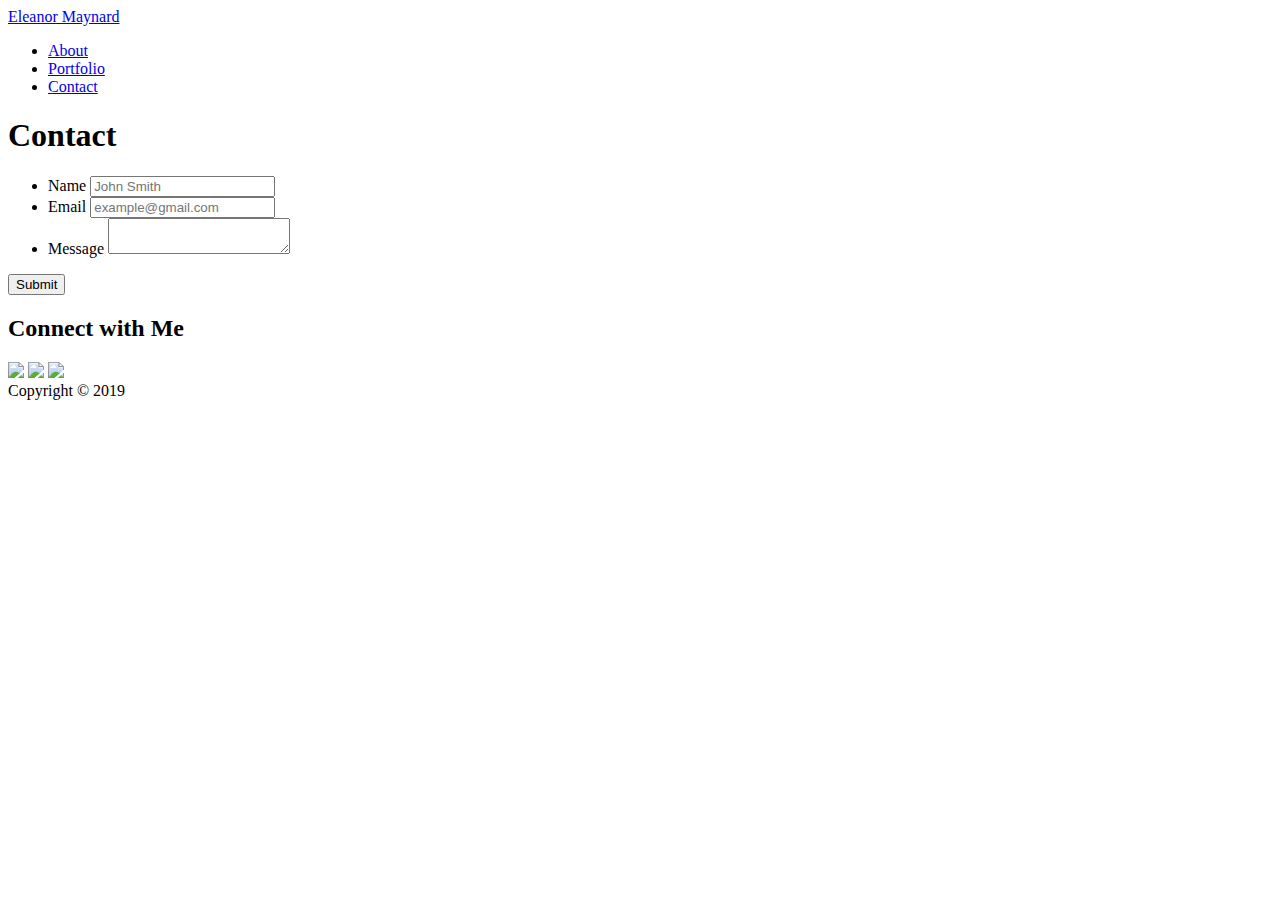
==== contact.html @ 2894cd6c "Updates" ====
<!DOCTYPE html>
<html lang="en-us">

<head>
  <meta charset="UTF-8">
  <meta name="viewport" content="width=device-width, initial-scale=1">
  <title>Contact | Eleanor Maynard</title>
  <link rel="stylesheet" type="text/css" href="assets/css/style.css">

</head>

<body>

<header>
  <div class="wrapper">
    <a href="#" id="logo">Eleanor Maynard</a>

    <nav>
      <ul>
        <li><a href="index.html">About</a></li>
        <li><a href="portfolio.html">Portfolio</a></li>
        <li><a href="contact.html">Contact</a></li>
      </ul>
    </nav>
  </div>
</header>

<div id="container" class="wrapper">
  <div id="content" class="module">
    <h1>Contact</h1>
  
    <form id="contact-form">
        <ul>
          <li>
            <label for="name">Name</label>
            <input type="text" id="name" name="name" placeholder="John Smith" required="required">
          </li>
          <li>
            <label for="email">Email</label>
            <input type="email" id="email" name="email" placeholder="example@gmail.com" required="required">
          </li>
          <li>
            <label for="message">Message</label>
            <textarea id="message" name="message" required="required"></textarea>
          </li>
        </ul>
        <input type="submit">
      </form>

  </div>

  <div id="social" class="module">
    <h2>Connect with Me</h2>

    <a href="#"><img src="assets/images/iconfinder_1_Facebook_colored_svg_copy_5296499 (1).png"></a>
    <a href="#"><img src="assets/images/iconfinder_1_Linkedin_unofficial_colored_svg_5296501.png"></a>
    <a href="#"><img src="assets/images/iconfinder_Github_1298743.png"></a>
  </div>
</div>
  <footer> Copyright &copy; 2019 </footer>
    
</body>
</html>
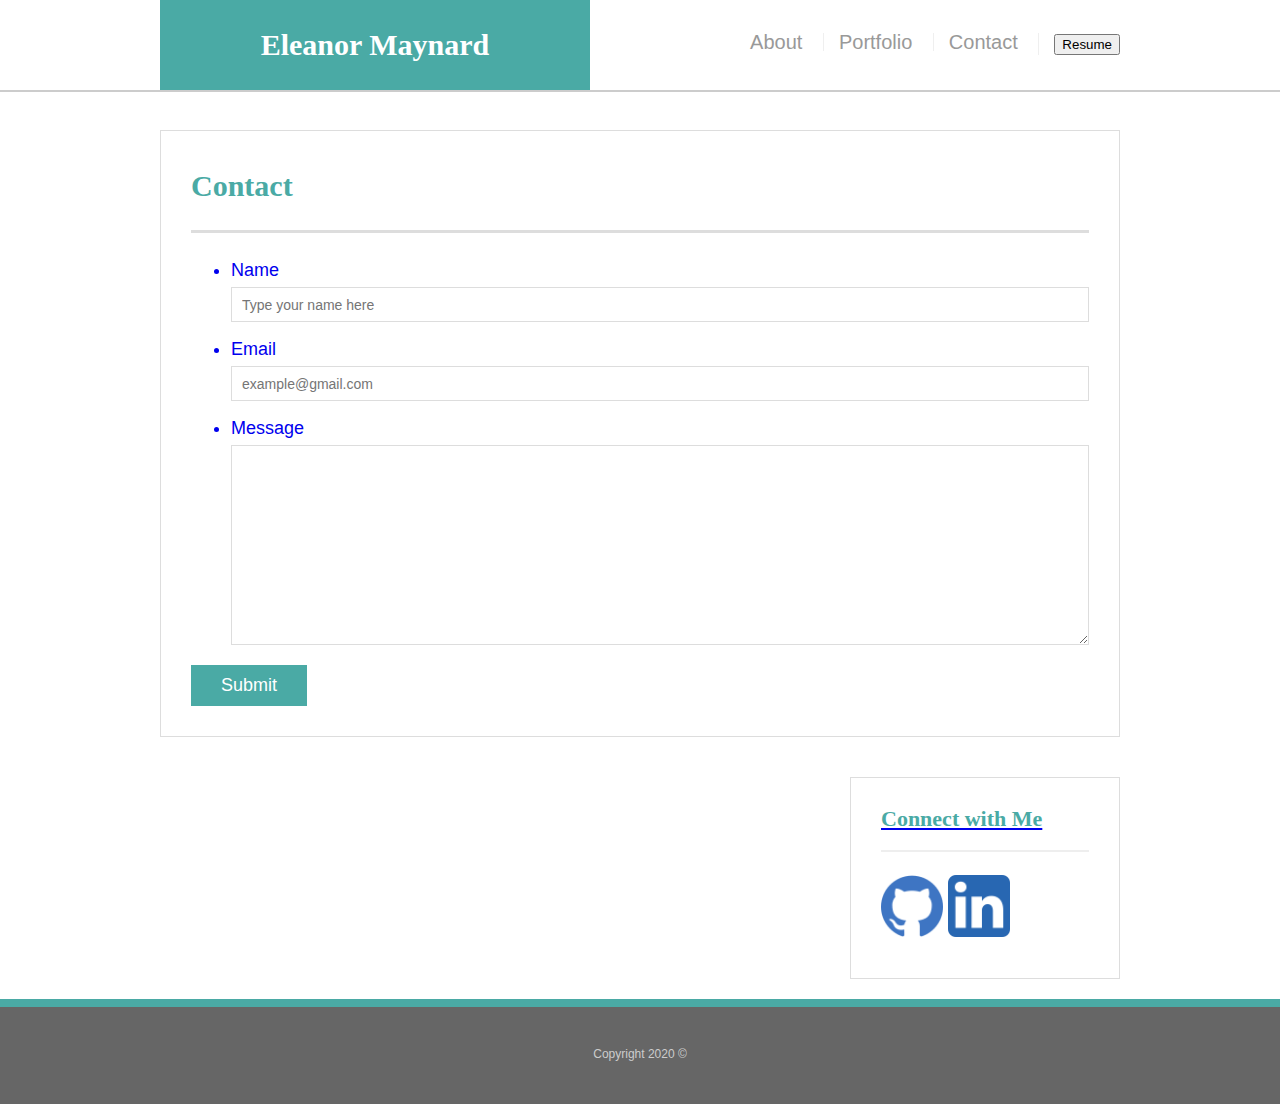
==== commit 83406f22: "Add files via upload" ====
--- a/contact.html
+++ b/contact.html
@@ -1,39 +1,41 @@
-<!DOCTYPE html>
+<!doctype html>
 <html lang="en-us">
 
 <head>
   <meta charset="UTF-8">
-  <meta name="viewport" content="width=device-width, initial-scale=1">
-  <title>Contact | Eleanor Maynard</title>
-  <link rel="stylesheet" type="text/css" href="assets/css/style.css">
+  <meta name="viewport" content="width=device-width, initial-scale=1.0">
+  <meta http-equiv="X-UA-Compatible" content="ie=edge">
+  <title>Contact</title>
+  <link rel="stylesheet" type="text/css" href="Assets/CSS/style.css">
+  <link rel="stylesheet" href="https://stackpath.bootstrapcdn.com/bootstrap/4.4.1/css/bootstrap.min.css" integrity="sha384-Vkoo8x4CGsO3+Hhxv8T/Q5PaXtkKtu6ug5TOeNV6gBiFeWPGFN9MuhOf23Q9Ifjh"><crossorigin="anonymous">
+  <link rel="stylesheet" href="https://stackpath.bootstrapcdn.com/font-awesome/4.7.0/css/font-awesome.min.css">
 
 </head>
 
 <body>
 
-<header>
-  <div class="wrapper">
-    <a href="#" id="logo">Eleanor Maynard</a>
+  <header id="masthead">
+    <div class="container">
+      <a href="#" id="logo">Eleanor Maynard</a>
+      <nav>
+        <a href="index.html">About</a>
+        <a href="portfolio.html">Portfolio</a>
+        <a href="contact.html">Contact</a>
+        <a href="Assets/Resume/EM_Resume.pdf" class="myButton" download="Resume">
+          <button>Resume</button>
+      </nav>
+    </div>
+  </header>
 
-    <nav>
-      <ul>
-        <li><a href="index.html">About</a></li>
-        <li><a href="portfolio.html">Portfolio</a></li>
-        <li><a href="contact.html">Contact</a></li>
-      </ul>
-    </nav>
-  </div>
-</header>
+  <div id="main-container" class="container">
+    <section class="main-section">
+      <h1>Contact</h1>
 
-<div id="container" class="wrapper">
-  <div id="content" class="module">
-    <h1>Contact</h1>
-  
-    <form id="contact-form">
+      <form id="contact-form">
         <ul>
           <li>
             <label for="name">Name</label>
-            <input type="text" id="name" name="name" placeholder="John Smith" required="required">
+            <input type="text" id="name" name="name" placeholder="Type your name here" required="required">
           </li>
           <li>
             <label for="email">Email</label>
@@ -47,17 +49,24 @@
         <input type="submit">
       </form>
 
+    </section>
+
+    <section class="sidebar">
+      <div id="connect">
+        <h2>Connect with Me</h2>
+
+        <a href="https://github.com/EMaynard802"><img src="Assets/Images/iconfinder_Github_1298743.png" class="social" alt="Github"></a>
+        <a href="https://www.linkedin.com/in/eleanor-m-a33a6a5/"><img src="Assets/Images/iconfinder_1_Linkedin_unofficial_colored_svg_5296501.png" class="social" alt="LinkedIn"></a>
+
+      </div>
+    </section>
   </div>
 
-  <div id="social" class="module">
-    <h2>Connect with Me</h2>
+  <footer>
+    <div class="container">
+      Copyright 2020 &copy;
+    </div>
+  </footer>
+</body>
 
-    <a href="#"><img src="assets/images/iconfinder_1_Facebook_colored_svg_copy_5296499 (1).png"></a>
-    <a href="#"><img src="assets/images/iconfinder_1_Linkedin_unofficial_colored_svg_5296501.png"></a>
-    <a href="#"><img src="assets/images/iconfinder_Github_1298743.png"></a>
-  </div>
-</div>
-  <footer> Copyright &copy; 2019 </footer>
-    
-</body>
-</html>+</html>
--- a/Assets/CSS/style.css
+++ b/Assets/CSS/style.css
@@ -0,0 +1,308 @@
+body {
+    font-family: Arial, "Helvetica Neue", Helvetica, sans-serif;
+    font-size: 18px;
+    line-height: 34px;
+    color: #777;
+    background: url("../images/concrete_seamless.png");
+  }
+  
+  * {
+    box-sizing: border-box;
+    margin: 0;
+  }
+  
+  
+   .wrapper {
+    height: auto !important;
+    height: 100%;
+    min-height: 100%;
+    margin: 0 auto -105px;
+  }
+  
+  footer,
+  .push {
+    height: 105px;
+  }
+
+  
+  #logo:hover,
+  input[type=submit]:hover {
+    background: #5e7f7e;
+  }
+
+  .navbar-fixed-top {height: 150px;}
+  .navbar-brand img {height: 150px;}
+
+  nav .navbar-nav li{
+    color:#777777 !important;
+    font-size: 20px;
+    font-family: Arial, Helvetica, sans-serif;
+    
+    }
+  
+  
+  nav a:hover {
+    color: #5e7f7e !important;
+  }
+  
+  .social:hover {
+    cursor: pointer;
+    opacity: 0.8;
+  }
+  
+  
+  .container {
+    width: 100%;
+    max-width: 960px;
+    margin: 0 auto;
+    clear: both;
+  }
+  
+  h1,
+  h2,
+  h3,
+  p {
+    margin-bottom: 20px;
+  }
+  
+  p:last-child {
+    margin-bottom: 0;
+  }
+  
+  h1,
+  h2,
+  h3 {
+    font-family: Georgia, Times, "Times New Roman", serif;
+    font-weight: 700;
+    color: #4aaaa5;
+  }
+  
+  h1 {
+    padding-bottom: 20px;
+    font-size: 30px;
+    line-height: 49px;
+    border-bottom: 3px solid #ddd;
+  }
+  
+  h2,
+  h3 {
+    font-size: 22px;
+
+  }
+  
+  /* header */
+  
+  #masthead {
+    position: fixed;
+    z-index: 99;
+    width: 100%;
+    margin: 0 0 30px;
+    overflow: auto;
+    color: #fff;
+    background: #fff;
+    border-bottom: 2px solid #ccc;
+  }
+  
+  #logo {
+    float: left;
+    width: 430px;
+    height: 90px;
+    font-family: Georgia, Times, "Times New Roman", serif;
+    font-size: 30px;
+    font-weight: 700;
+    line-height: 90px;
+    color: #fff;
+    text-align: center;
+    text-decoration: none;
+    background: #4aaaa5;
+  }
+  
+  nav {
+    float: right;
+    margin-top: 25px;
+    font-size: 20px;
+  }
+  
+  nav a {
+    display: inline-block;
+    padding-left: 15px;
+    margin-left: 15px;
+    line-height: 18px;
+    color: #999;
+    text-decoration: none;
+    border-left: 1px solid #efefef;
+  }
+  
+  nav a:first-child {
+    border-left: 0 none;
+  }
+  
+  /* footer */
+  
+  footer {
+    padding: 30px 0;
+    clear: both;
+    font-size: 12px;
+    color: #fff;
+    color: #ccc;
+    text-align: center;
+    background: #666;
+    border-top: 8px solid #4aaaa5;
+  }
+  
+  /* sidebar */
+  
+  .sidebar {
+    float: right;
+    width: 100%;
+    max-width: 270px;
+    padding: 30px;
+    margin-bottom: 20px;
+    background: #fff;
+    border: 1px solid #ddd;
+  }
+  
+  h3,
+  .sidebar h2 {
+    padding-bottom: 20px;
+    margin-bottom: 15px;
+    line-height: 22px;
+    border-bottom: 2px solid #eee;
+  }
+  
+  .social {
+    width: 62px;
+    height: 62px;
+    margin-top: 8px;
+    margin-right: 5px;
+  }
+  
+  .social:last-child {
+    margin-right: 0;
+  }
+  
+  /* main */
+  
+  #main-container {
+    padding-top: 130px;
+  }
+  
+  .main-section {
+    float: left;
+    width: 100%;
+    max-width: 960px;
+    padding: 30px;
+    margin: 0 0 40px;
+    background: #fff;
+    border: 1px solid #ddd;
+  }
+  
+  /* contact page */
+  
+  #contact-form ul {
+    margin-bottom: 20px;
+  }
+  
+  #contact-form li {
+    margin-bottom: 10px;
+  }
+  
+  label,
+  input[type=text],
+  input[type=email],
+  textarea {
+    display: block;
+    width: 100%;
+  }
+  
+  input[type=text],
+  input[type=email],
+  textarea {
+    height: 35px;
+    padding: 0 10px;
+    font-size: 14px;
+    border: 1px solid #ddd;
+  }
+  
+  textarea {
+    height: 200px;
+  }
+  
+  input[type=submit] {
+    padding: 10px 30px;
+    font-size: 18px;
+    color: #fff;
+    cursor: pointer;
+    background: #4aaaa5;
+    border: 0 none;
+  }
+  
+
+.auth-image {
+    float: left;
+    margin-right: 10px;
+    margin-bottom: 10px;
+    width: 200px;
+    height: 200px;
+
+}  
+
+.container-fluid {
+  background-attachment: fixed;
+  display: grid;  
+    grid-template-columns: 1fr 1fr;  
+    grid-template-rows: 50px 50px;  
+    
+}
+
+.row {
+  height: fit-content;
+  
+}
+
+
+.top-buffer { 
+    margin-top:60px; 
+    padding: 0;
+    font-weight: bold;
+  
+  }
+
+.btn-primary {
+    color: #212529;
+    background-color: #7cc;
+    border-color: #5bc2c2
+}
+
+.card-body {
+  position: relative;
+
+}
+
+
+// Extra large devices (large desktops, 1200px and up)
+@media (min-width: 1200px) {
+  body, .top-buffer, .container, .row, h3, .navbar-nav {
+    }
+
+// Large devices (desktops, 992px and up)
+@media (min-width: 992px) and (max-width: 1199px) {
+  body, .top-buffer, .container, .row, h3, .navbar-nav {
+    } 
+
+// Medium devices (tablets, 768px and up)
+@media (min-width: 768px) and (max-width: 991px) {
+  body, .top-buffer, .container, .row, h3, .navbar-nav {
+    } 
+
+// Small devices (landscape phones, 576px and up)
+@media (min-width: 576px) and (max-width: 767px) {
+  body, .top-buffer, .container, .row, h3, .navbar-nav {
+    } 
+
+// Extra small devices (portrait phones, less than 576px)
+@media (max-width: 575px) {
+  body, .top-buffer, .container, .row, h3, .navbar-nav {
+    margin-top: 50px;
+    } 
+
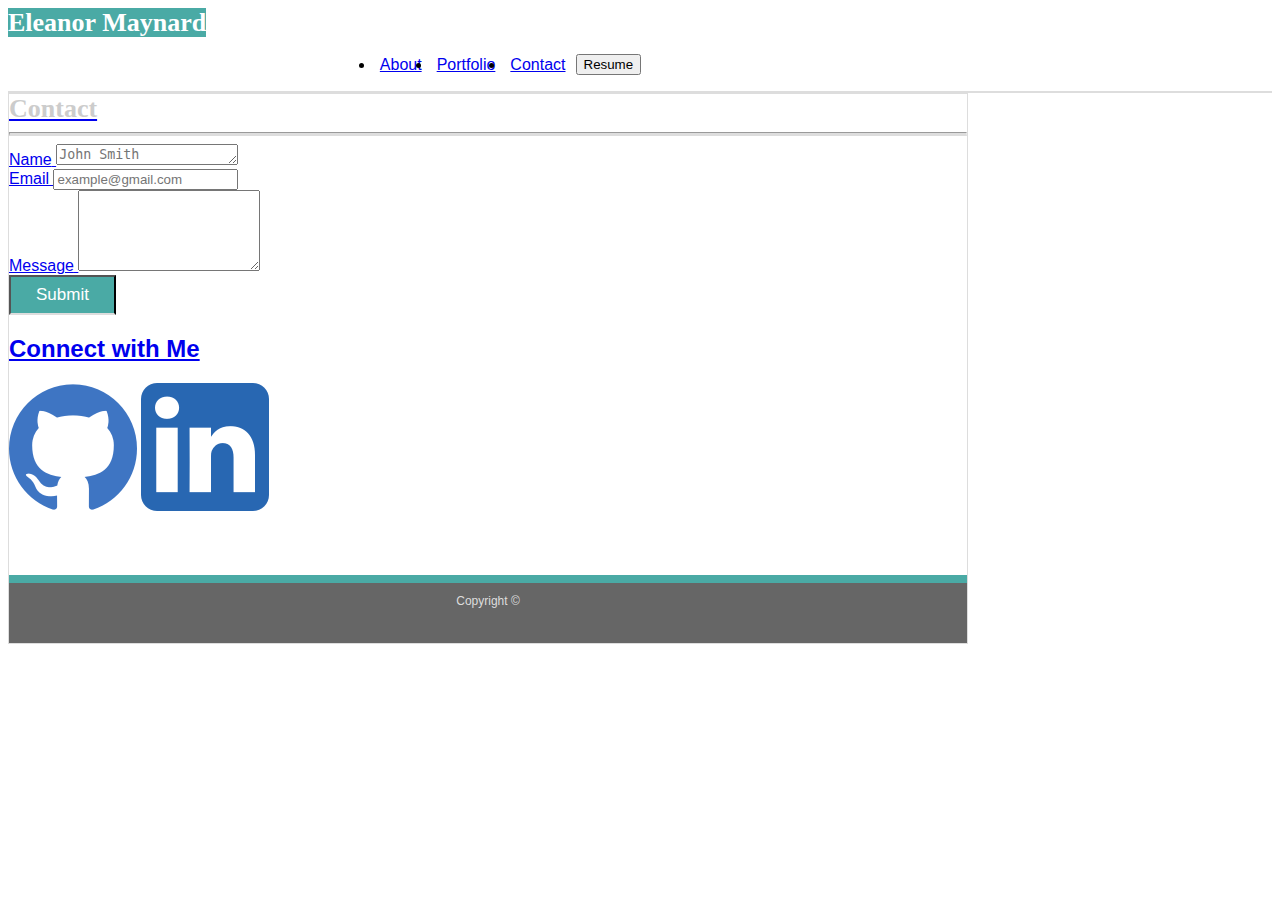
==== commit b167141a: "Final Changes" ====
--- a/contact.html
+++ b/contact.html
@@ -1,72 +1,102 @@
-<!doctype html>
-<html lang="en-us">
-
-<head>
-  <meta charset="UTF-8">
-  <meta name="viewport" content="width=device-width, initial-scale=1.0">
-  <meta http-equiv="X-UA-Compatible" content="ie=edge">
-  <title>Contact</title>
-  <link rel="stylesheet" type="text/css" href="Assets/CSS/style.css">
-  <link rel="stylesheet" href="https://stackpath.bootstrapcdn.com/bootstrap/4.4.1/css/bootstrap.min.css" integrity="sha384-Vkoo8x4CGsO3+Hhxv8T/Q5PaXtkKtu6ug5TOeNV6gBiFeWPGFN9MuhOf23Q9Ifjh"><crossorigin="anonymous">
-  <link rel="stylesheet" href="https://stackpath.bootstrapcdn.com/font-awesome/4.7.0/css/font-awesome.min.css">
-
-</head>
-
-<body>
-
-  <header id="masthead">
-    <div class="container">
-      <a href="#" id="logo">Eleanor Maynard</a>
-      <nav>
-        <a href="index.html">About</a>
-        <a href="portfolio.html">Portfolio</a>
-        <a href="contact.html">Contact</a>
-        <a href="Assets/Resume/EM_Resume.pdf" class="myButton" download="Resume">
-          <button>Resume</button>
-      </nav>
-    </div>
-  </header>
-
-  <div id="main-container" class="container">
-    <section class="main-section">
-      <h1>Contact</h1>
-
-      <form id="contact-form">
-        <ul>
-          <li>
-            <label for="name">Name</label>
-            <input type="text" id="name" name="name" placeholder="Type your name here" required="required">
-          </li>
-          <li>
-            <label for="email">Email</label>
-            <input type="email" id="email" name="email" placeholder="example@gmail.com" required="required">
-          </li>
-          <li>
-            <label for="message">Message</label>
-            <textarea id="message" name="message" required="required"></textarea>
-          </li>
-        </ul>
-        <input type="submit">
-      </form>
-
-    </section>
-
-    <section class="sidebar">
-      <div id="connect">
-        <h2>Connect with Me</h2>
-
-        <a href="https://github.com/EMaynard802"><img src="Assets/Images/iconfinder_Github_1298743.png" class="social" alt="Github"></a>
-        <a href="https://www.linkedin.com/in/eleanor-m-a33a6a5/"><img src="Assets/Images/iconfinder_1_Linkedin_unofficial_colored_svg_5296501.png" class="social" alt="LinkedIn"></a>
-
-      </div>
-    </section>
-  </div>
-
-  <footer>
-    <div class="container">
-      Copyright 2020 &copy;
-    </div>
-  </footer>
-</body>
-
-</html>
+
+<!DOCTYPE html>
+<html lang="en">
+  <head>
+    <!-- Required meta tags -->
+    <meta charset="utf-8" />
+    <meta
+      name="viewport"
+      content="width=device-width, initial-scale=1, shrink-to-fit=no"
+    />
+
+    <!-- Bootstrap CSS -->
+    <link
+    rel="stylesheet"
+    href="https://stackpath.bootstrapcdn.com/bootstrap/4.1.3/css/bootstrap.min.css"
+    integrity="sha384-MCw98/SFnGE8fJT3GXwEOngsV7Zt27NXFoaoApmYm81iuXoPkFOJwJ8ERdknLPMO"
+    crossorigin="anonymous"
+  />
+  <link rel="stylesheet" href="assets/css/style.css" />
+    <title>Portfolio</title>
+  </head>
+  <body>
+
+    <!-- Nav Bar Here -->
+    <nav class="navbar navbar-expand-md navbar-light bg-white mb-5 p-0 sticky-top">
+        <div class="container">
+          <a class="navbar-brand p-3">Eleanor Maynard</a>
+          <div class="collapse navbar-collapse" id="navbarNav">
+  
+    <!-- UL List -->
+            <ul class="navbar-nav ml-auto">
+              <li class="nav-item">
+                <a class="nav-link" href="index.html">About<span class="border-right ml-3"></span></a>
+              </li>
+              <li class="nav-item">
+                <a class="nav-link" href="portfolio.html">Portfolio<span class="border-right ml-3"></span></a>
+              </li>
+              <li class="nav-item">
+                <a class="nav-link" href="contact.html">Contact</a>
+              </li>
+              <a href="assets/Resume/EM_Resume.pdf" class="myButton" download="Resume">
+                <button>Resume</button>
+            </ul>
+          </div>
+        </div>
+      </nav>
+    
+
+    <!-- Image & Text -->
+    <div class="container m-auto">
+      <div class="main">
+        <div class="row ml-3 mt-3">
+          <div class="col-sm-12">
+            <div class="about_me">
+              <span class="bg-white text-info">Contact</span>
+            </div>
+          </div>
+        </div>
+
+        <hr class="bg-light ml-4 mr-4" />
+    
+    <!-- Contact Form -->
+    <form>
+            <div class="form-group m-4">
+                 <label for="exampleFormControlTextarea1">Name</label>
+                 <textarea class="form-control" id="exampleFormControlTextarea1" rows="1" placeholder="John Smith"></textarea>
+            </div>
+
+            <div class="form-group m-4">
+                <label for="exampleFormControlInput1">Email</label>
+                <input type="email" class="form-control" id="exampleFormControlInput1" placeholder="example@gmail.com">
+            </div>
+
+            <div class="form-group m-4">
+                <label for="exampleFormControlTextarea1">Message</label>
+                <textarea class="form-control" id="exampleFormControlTextarea1" rows="5"></textarea>
+            </div>
+    </form>
+
+    <!-- Submit Button -->
+        <input class="btn btn-primary m-4" type="submit" value="Submit">
+    <!-- Social Media -->
+    <section class="sidebar">
+      <div id="connect">
+        <h2>Connect with Me</h2>
+
+        <a href="https://github.com/EMaynard802"><img src="Assets/Images/iconfinder_Github_1298743.png" class="social" alt="Github"></a>
+        <a href="https://www.linkedin.com/in/eleanor-m-a33a6a5/"><img src="Assets/Images/iconfinder_1_Linkedin_unofficial_colored_svg_5296501.png" class="social" alt="LinkedIn"></a>
+
+      </div>
+    </section>
+ 
+
+      <!-- Footer -->
+      <div class="fixed-bottom">
+            <footer id="footer">
+              Copyright &copy;
+            </footer>
+          </div>
+        </div>
+      </body>
+    </html>--- a/assets/css/style.css
+++ b/assets/css/style.css
@@ -0,0 +1,184 @@
+/* Global */
+
+html, body{
+    font-family: 'Arial', 'Helvetica Neue', Helvetica, sans-serif;
+    background: url("https://www.toptal.com/designers/subtlepatterns/patterns/white_wall2.png");
+}
+
+/* Header */
+
+.navbar{
+    border-bottom: 2px solid #dddddd;
+}
+
+.navbar-nav {
+    flex-direction: row;
+}
+
+.border-right{
+    color:#dddddd !important;
+}
+
+.navbar-brand{
+    background-color: #4aaaa5;
+    color: #ffffff !important;  
+    height: 80px;
+    width: 270px;
+    font-family: 'Georgia', Times, 'Times New Roman', serif;
+    font-size: 26px;
+    font-weight: bold;
+    text-align: center;
+}
+
+/* Main Area */
+
+hr{
+    border-bottom: 3px solid #dddddd;
+}
+
+.collapse:not(.show){
+    display: inline;
+}
+
+.about_me{
+    font-family: 'Georgia', Times, 'Times New Roman', serif;
+    color: #cccccc; 
+    font-size: 26px;
+    font-weight: bold;
+  }
+
+.main{
+    background-color: #ffffff;
+    border: 1px solid #dddddd;
+    margin-bottom: 15%;
+ }
+
+p{
+    font-size: 17px;
+    line-height: 32px;
+}
+
+/*Portfolio*/
+
+.img_responsive{
+    margin: 0;
+    padding: 0;
+    position: relative;
+    margin-bottom: 5%;
+}
+
+.img_text{
+    height: 30%;
+    width: 280px;
+    font-family: Georgia, 'Times New Roman', Times, serif;
+    color: #ffffff;
+    text-align: center;
+    background-color: #4aaaa5; 
+    padding-top: 3%;
+    position: absolute;
+    top: 60%;
+} 
+
+/*Contact*/
+
+.btn {
+    padding: 8px 25px 8px 25px;
+    text-align: center;
+    font-size: 17px;
+    color: #ffffff;
+    background-color: #4aaaa5; 
+    border-bottom: 2px solid #dddddd;
+} 
+
+/* Footer */
+
+.fixed-bottom {
+    border-top: 8px solid #4aaaa5;
+    background-color: #666666;
+    text-align: center;
+    font-size: 12px;
+    color:#dddddd;
+    width: 100%;
+    height: 60px;
+    margin-top: 60px;
+}
+
+#footer{
+    padding-top: 1.2%;
+}
+
+ 
+/* Media Query */
+
+/* Extra small devices (portrait phones, less than 576px) */
+
+@media (max-width: 575.98px) {
+
+    .container{
+        margin: 0 !important;   
+        padding: 0 !important;
+    }
+
+    ul.navbar-nav{
+        display: flex;
+        justify-content: center; 
+        align-items: center;
+    }
+
+    .navbar-brand {
+        flex: 100%;
+        margin: 0;
+    }
+
+    .navbar-nav .nav-link {
+        padding-right: 10px !important;
+        padding-left: 5px !important;
+    }
+
+    .img_responsive{
+        display: flex;
+        justify-content: center; 
+        margin-right: 7%;
+    }
+
+    p{
+        margin-top: 5%;
+    }
+}
+
+/* Small devices (landscape phones, 576px and up) */
+    
+@media (min-width: 576px) {
+
+    ul.navbar-nav{
+        display: flex;
+        justify-content: center; 
+        align-items: center;
+    }
+
+    .navbar-brand {
+        margin: auto;
+    }
+
+    .navbar-nav .nav-link {
+        padding-right: 10px !important;
+        padding-left: 5px !important;
+    }
+
+    .img_responsive{
+        display: flex;
+        justify-content: center; 
+        margin-right: 5%;
+    }
+}
+
+/* Extra large devices (large desktops, 1200px and up) */
+
+@media (min-width: 1200px) {
+    .container{
+        max-width: 960px;
+    }
+}
+
+
+
